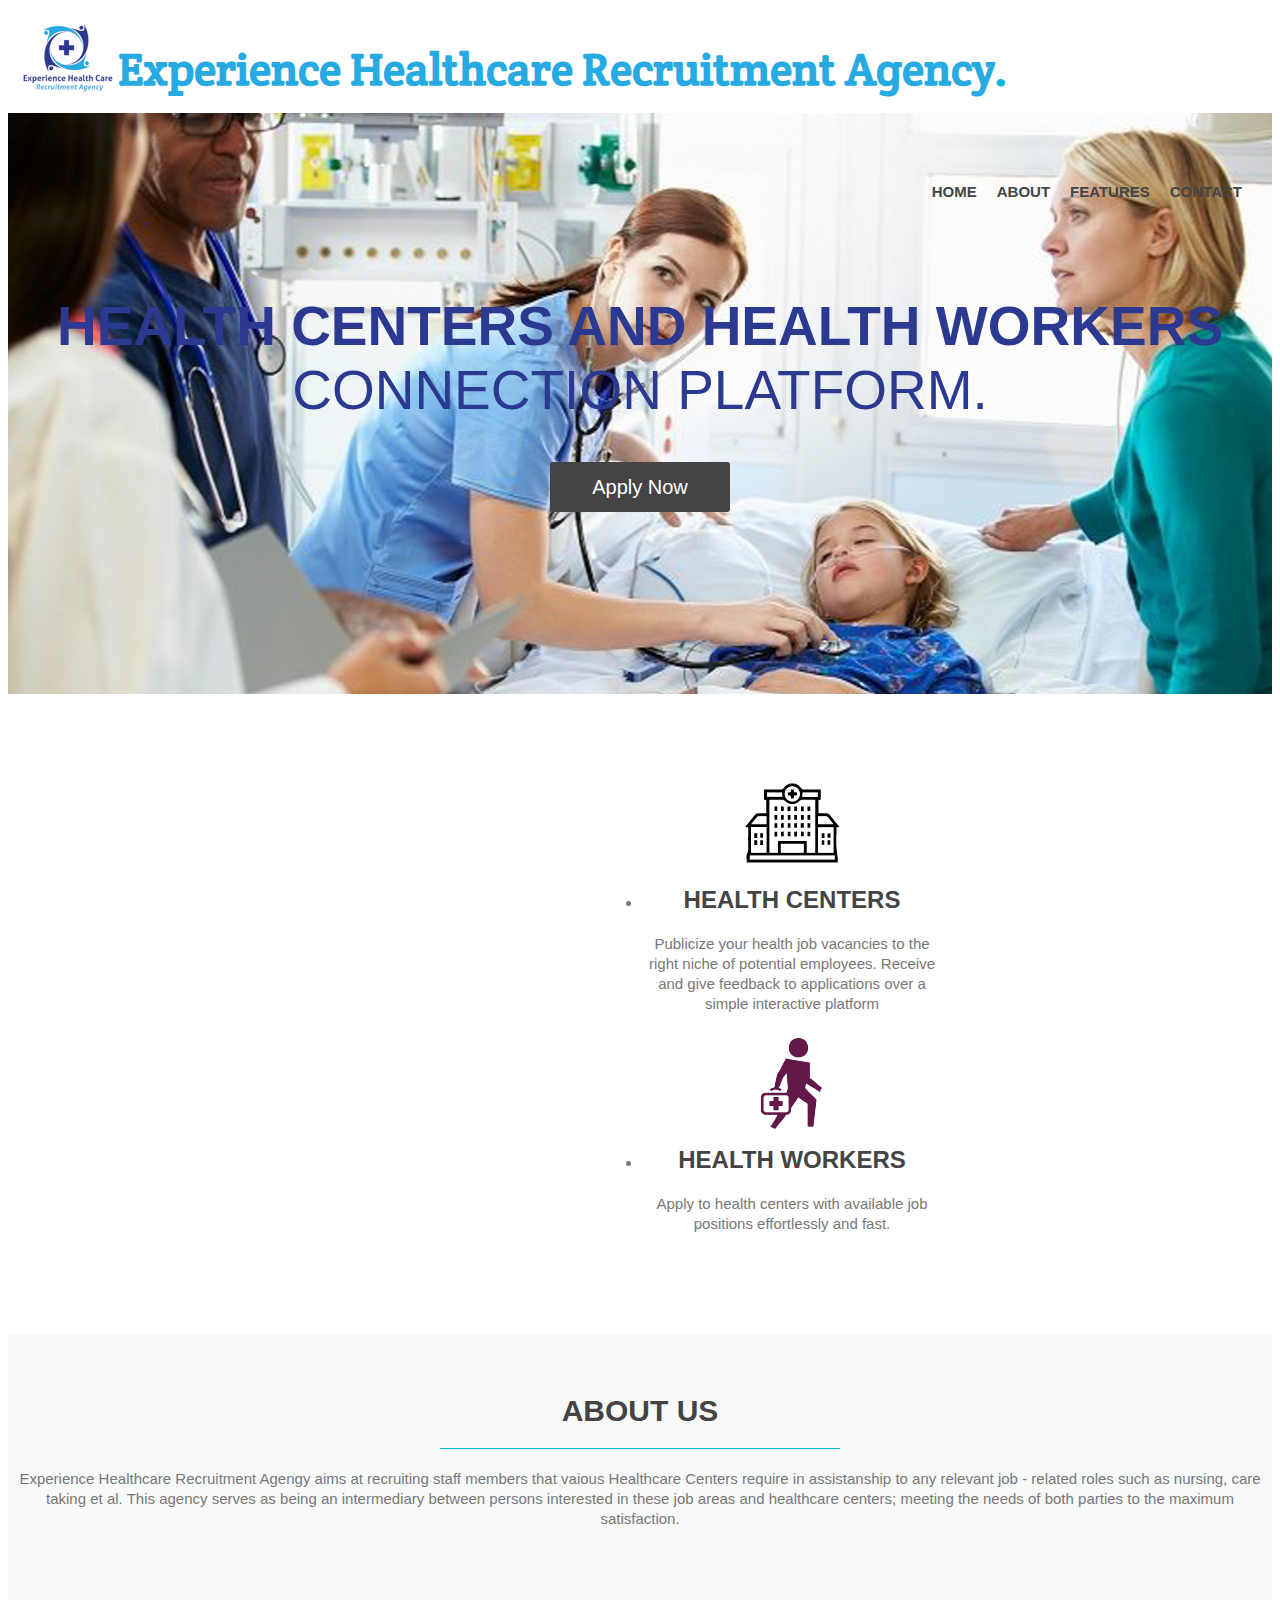
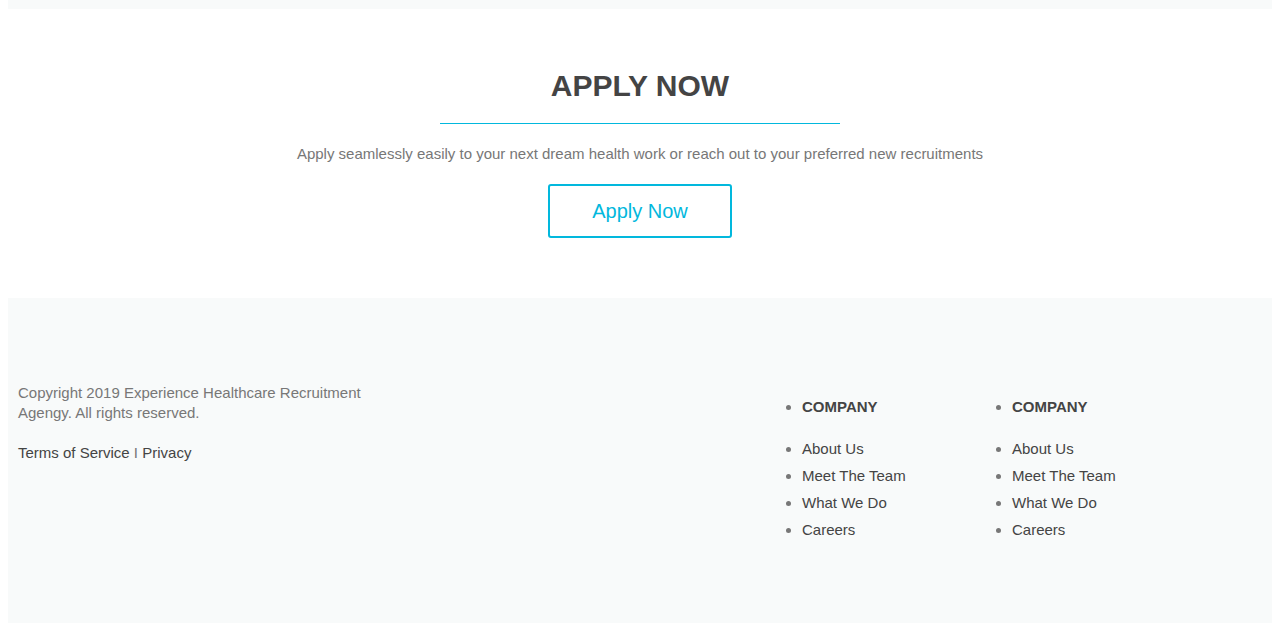
==== index.html @ 357bd278 "First Commit" ====
<!DOCTYPE HTML>
<html>
<head>
	<link rel="stylesheet" type="text/css" href="css/reset.css">
	<link rel="stylesheet" type="text/css" href="css/style.css">
	<link href='http://fonts.googleapis.com/css?family=Crete+Round' rel='stylesheet' type='text/css'>
    <meta http-equiv="Content-Type" content="text/html; charset=utf-8">
    <title>Experience Healthcare Recruitment Agency</title>
    <!--[if lt IE 9]>
    <script src="http://html5shiv.googlecode.com/svn/trunk/html5.js"></script>
    <![endif]-->
</head>

<body>
    <header>
        <div class="wrapper">
        <img src="images/logo.jpg" alt="logo" />
        <h1>Experience Healthcare Recruitment Agency<span class="color">.</span></h1>
        <nav>
            <ul>
                <li><a href="#">Home</a></li>
                <li><a href="#about">About</a></li>
                <li><a href="#values">Features</a></li>
                <li><a href="#footer-links">Contact</a></li>
            </ul>
        </nav>
    </div>
    </header>

    <div id="logo-pic">
         <div class="wrapper">
        <h2><strong>Health Centers and Health Workers</strong><br/>
        connection platform.</h2>
        <a href="online_form.html" class="button-1">Apply Now</a>
    </div>
    </div>

    <div id="values">
       <div class="wrapper">
        <ul>
            <li class="health-center">
                <h4>Health Centers</h4>
                <p>Publicize your health job vacancies to the right niche of potential employees. Receive and give feedback to applications over a simple interactive platform</p>
            </li>
            <li class="health-workers">
                <h4>Health Workers</h4>
                <p> Apply to health centers with available job positions effortlessly and fast.</p>
            </li>
            <div class="clear"></div>
        </ul>
    </div>
    </div>

    <div id="about">
         <div class="wrapper">
        <article>
            <h3>About US</h3>
            <p>Experience Healthcare Recruitment Agengy aims at recruiting staff members that vaious Healthcare Centers require in assistanship to any relevant job - related roles such as nursing, care taking et al. This agency serves as being an intermediary between persons interested in these job areas and healthcare centers; meeting the needs of both parties to the maximum satisfaction.  </p>
        </article>
    </div>
    </div>



    <div id="apply-now">
    	<div class="wrapper">
        <h3>Apply Now</h3>
        <p> Apply seamlessly easily to your next dream health work or reach out to your preferred new recruitments </p>
        <a href="online_form.html" class="button-2">Apply Now</a>
    </div>
    </div>

    <footer>
        <div class="wrapper">
        <div id="footer-info">
            <p>Copyright 2019 Experience Healthcare Recruitment Agengy. All rights reserved.</p>
            <p><a href="#">Terms of Service</a> I <a href="#">Privacy</a></p>
        </div>
        <div id="footer-links">
            <ul>
                <li><h5>Company</h5></li>
                <li><a href="#">About Us</a></li>
                <li><a href="#">Meet The Team</a></li>
                <li><a href="#">What We Do</a></li>
                <li><a href="#">Careers</a></li>
            </ul>
            <ul>
                <li><h5>Company</h5></li>
                <li><a href="#">About Us</a></li>
                <li><a href="#">Meet The Team</a></li>
                <li><a href="#">What We Do</a></li>
                <li><a href="#">Careers</a></li>
            </ul>

        </div>
        <div class="clear"></div>
    </div
    </footer>

</body>
</html>
---- css/style.css ----
body {
    background-color: #fff;
    color: #777;
    font: normal 15px "Helvetica Neue", Arial, Helvetica, Geneva, sans-serif;
}
p {
    line-height: 20px;
    margin-bottom: 20px;
}
h1 {
    font-family: 'Crete Round', serif;
    font-weight: bold;
    color: #27AAE1;
    font-size: 45px;
    margin-bottom: 20px;
}
h2 {
    font-weight: 300;
    color: #2B3990;
    font-size: 55px;
    text-transform: uppercase;
    text-align: center;
    margin-bottom: 20px;
}
h3 {
    font-size: 30px;
    color: #444;
    font-weight: bold;
    text-transform: uppercase;
    text-align: center;
    margin-bottom: 20px;
}
h4 {
    font-size: 24px;
    color: #444;
    font-weight: bold;
    text-transform: uppercase;
    margin-bottom: 20px;
}
h5 {
    font-size: 15px;
    color: #444;
    font-weight: bold;
    text-transform: uppercase;
}
a {
    text-decoration: none;
    color: #444;
}
a:hover {
    color: #02b8dd;
}
strong {
    font-weight: bold;
}
small {
    font-size: 13px;
    color: #777;
    font-style: italic;
}
.clear {
    clear: both;
}

.wrapper img {
  float: left;
  width: 100px;
  height: 100px;
  background: #fff;
}

.wrapper {
    margin: 0 auto;
    padding: 0 10px;

    ;
}



header {
    height: 105px;
}
header h1 {
    float: left;
    margin-top: 32px;
}
header h1 .color {
    color: #02b8dd;
}
header nav {
    float: right;
}
header nav ul li {
    float: left;
    display: inline-block;
    margin-top: 50px;
}
header nav ul li a {
    color: #444;
    text-transform: uppercase;
    font-weight: bold;
    display: block;
    margin-right: 20px;
}

#logo-pic {
    height: 580px;
    padding-top: 1px;
    background: url('../images/logo2.jpg') no-repeat center;
}
#logo-pic h2 {
    margin: 180px 0 40px 0;
}
.button-1 {
    display: block;
    text-align: center;
    background: #444;
    border-radius: 3px;
    color: #fff;
    width: 180px;
    height: 50px;
    font-size: 20px;
    line-height: 50px;
    margin: 0 auto;
}
.button-1:hover {
    background-color: #02b8dd;
    color: #fff;
}

#values ul {
    margin: 80px 0;
}
#values ul li {
    width: 300px;
    padding-top: 80px;
    float: right;
    margin-right: 320px;
    text-align: center;
}
#values ul li.health-center {
    background: url('../images/healthcenter2.png') no-repeat top center;
}
#values ul li.health-workers {
    background: url('../images/healthworker5.png') no-repeat top center;
}
 
#about {
    background-color: #f8fafa;
    padding: 60px 0;
    text-align: center;
}
#about h3 {
    display: block;
    margin: 0 auto 20px auto;
    width: 400px;
    border-bottom: 1px solid #02b8dd;
    padding: 0 0 20px 0;
}
#about a img {
    margin: 20px 0;
}

#apply-now {
    padding: 60px 0;
    text-align: center;
}
#apply-now h3 {
    display: block;
    margin: 0 auto 20px auto;
    width: 400px;
    border-bottom: 1px solid #02b8dd;
    padding: 0 0 20px 0;
}
.button-2 {
    display: block;
    margin: 0 auto;
    border: 2px solid #02b8dd;
    color: #02b8dd;
    border-radius: 3px;
    width: 180px;
    height: 50px;
    font-size: 20px;
    line-height: 50px;
}
.button-2:hover {
    background-color: #02b8dd;
    color: #fff;
}

footer {
    padding: 60px 0;
    background-color: #f8fafa;
}
#footer-info {
    width: 380px;
    float: left;
    margin-top: 10px;
}
#footer-links {
    width: 520px;
    float: right;
}
#footer-links ul {
    width: 150px;
    float: left;
    margin-left: 20px;
}
#footer-links ul li {
    margin: 10px 0;
}
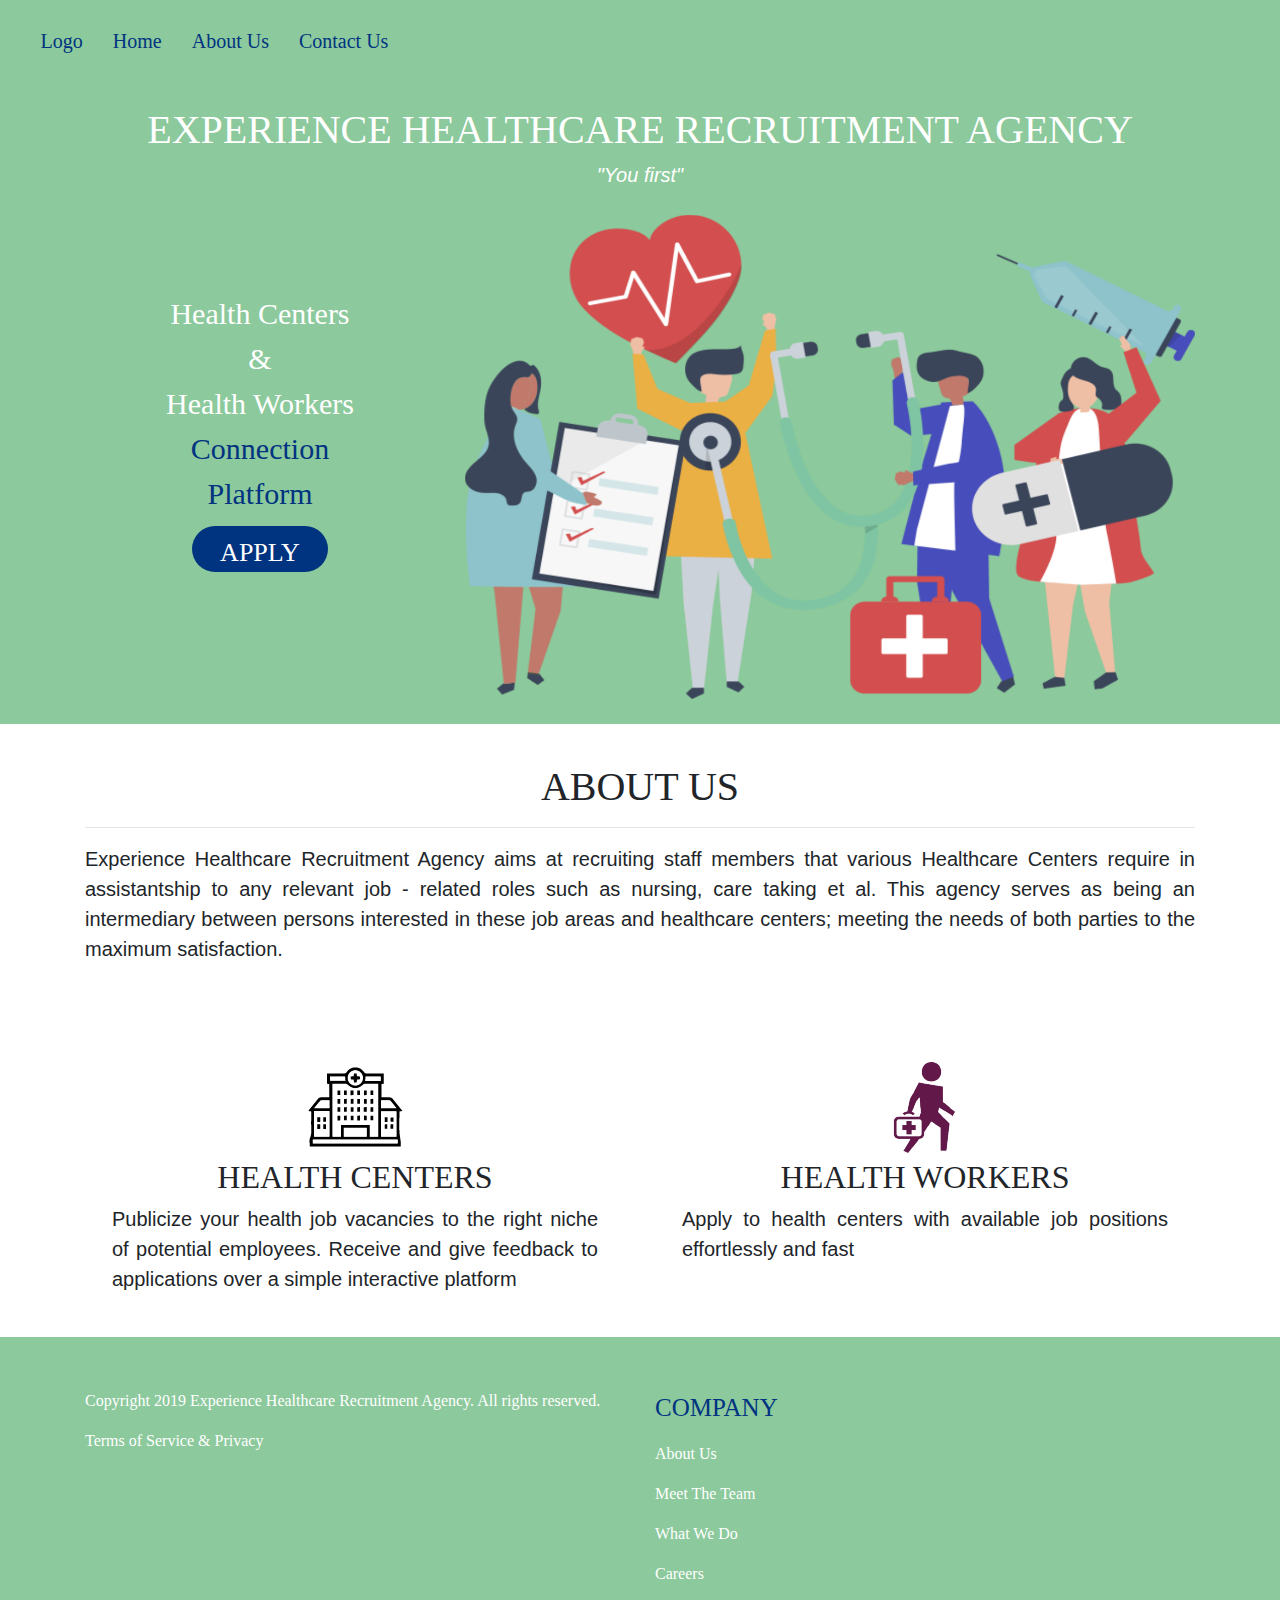
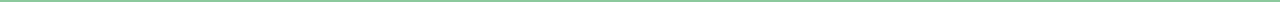
==== commit febb3402: "Updated view" ====
--- a/index.html
+++ b/index.html
@@ -1,101 +1,205 @@
-<!DOCTYPE HTML>
-<html>
-<head>
-	<link rel="stylesheet" type="text/css" href="css/reset.css">
-	<link rel="stylesheet" type="text/css" href="css/style.css">
-	<link href='http://fonts.googleapis.com/css?family=Crete+Round' rel='stylesheet' type='text/css'>
-    <meta http-equiv="Content-Type" content="text/html; charset=utf-8">
-    <title>Experience Healthcare Recruitment Agency</title>
-    <!--[if lt IE 9]>
-    <script src="http://html5shiv.googlecode.com/svn/trunk/html5.js"></script>
-    <![endif]-->
-</head>
-
-<body>
-    <header>
-        <div class="wrapper">
-        <img src="images/logo.jpg" alt="logo" />
-        <h1>Experience Healthcare Recruitment Agency<span class="color">.</span></h1>
-        <nav>
-            <ul>
-                <li><a href="#">Home</a></li>
-                <li><a href="#about">About</a></li>
-                <li><a href="#values">Features</a></li>
-                <li><a href="#footer-links">Contact</a></li>
-            </ul>
-        </nav>
-    </div>
-    </header>
-
-    <div id="logo-pic">
-         <div class="wrapper">
-        <h2><strong>Health Centers and Health Workers</strong><br/>
-        connection platform.</h2>
-        <a href="online_form.html" class="button-1">Apply Now</a>
-    </div>
-    </div>
-
-    <div id="values">
-       <div class="wrapper">
-        <ul>
-            <li class="health-center">
-                <h4>Health Centers</h4>
-                <p>Publicize your health job vacancies to the right niche of potential employees. Receive and give feedback to applications over a simple interactive platform</p>
-            </li>
-            <li class="health-workers">
-                <h4>Health Workers</h4>
-                <p> Apply to health centers with available job positions effortlessly and fast.</p>
-            </li>
-            <div class="clear"></div>
-        </ul>
-    </div>
-    </div>
-
-    <div id="about">
-         <div class="wrapper">
-        <article>
-            <h3>About US</h3>
-            <p>Experience Healthcare Recruitment Agengy aims at recruiting staff members that vaious Healthcare Centers require in assistanship to any relevant job - related roles such as nursing, care taking et al. This agency serves as being an intermediary between persons interested in these job areas and healthcare centers; meeting the needs of both parties to the maximum satisfaction.  </p>
-        </article>
-    </div>
-    </div>
-
-
-
-    <div id="apply-now">
-    	<div class="wrapper">
-        <h3>Apply Now</h3>
-        <p> Apply seamlessly easily to your next dream health work or reach out to your preferred new recruitments </p>
-        <a href="online_form.html" class="button-2">Apply Now</a>
-    </div>
-    </div>
-
-    <footer>
-        <div class="wrapper">
-        <div id="footer-info">
-            <p>Copyright 2019 Experience Healthcare Recruitment Agengy. All rights reserved.</p>
-            <p><a href="#">Terms of Service</a> I <a href="#">Privacy</a></p>
-        </div>
-        <div id="footer-links">
-            <ul>
-                <li><h5>Company</h5></li>
-                <li><a href="#">About Us</a></li>
-                <li><a href="#">Meet The Team</a></li>
-                <li><a href="#">What We Do</a></li>
-                <li><a href="#">Careers</a></li>
-            </ul>
-            <ul>
-                <li><h5>Company</h5></li>
-                <li><a href="#">About Us</a></li>
-                <li><a href="#">Meet The Team</a></li>
-                <li><a href="#">What We Do</a></li>
-                <li><a href="#">Careers</a></li>
-            </ul>
-
-        </div>
-        <div class="clear"></div>
-    </div
-    </footer>
-
-</body>
-</html>
+<!DOCTYPE html>
+<html>
+    <head>
+        <title></title>
+        <link href="https://fonts.googleapis.com/css?family=Bellefair|Roboto|Bree+Serif|Lora|Roboto+Condensed|Source+Code+Pro" rel="stylesheet">
+        <link rel="stylesheet" type="text/css" href="fonts/webfontkit-20200106-151050/stylesheet.css" />
+        <link rel="stylesheet" href="https://stackpath.bootstrapcdn.com/bootstrap/4.4.1/css/bootstrap.min.css" integrity="sha384-Vkoo8x4CGsO3+Hhxv8T/Q5PaXtkKtu6ug5TOeNV6gBiFeWPGFN9MuhOf23Q9Ifjh" crossorigin="anonymous">
+
+        <style>
+            body {
+                background-color: white;
+                font-family: Dyuthi;
+            }
+
+            div.section_1_container {
+                background-color: #8cc99cff;
+                width: 100%;
+                padding: 2%;
+            }
+            div.section_1_container {
+                color: white;
+            }
+            div.section_1_header{
+                color: #003380ff;
+                font-size: 20px;
+            }
+            div.company_title {
+                padding-top: 4%;
+                text-align: center;
+                font-size: 40px;
+            }
+            div.company_slogan {
+                text-align: center;
+                font-size: 20px;
+                font-style: italic;
+                font-family: Arial;
+            }
+            img.logo {
+                width: 10%;
+            }
+            .blue-font{
+                color: #003380ff;
+            }
+            div.descriptor{
+                text-align: center;
+                font-size: 20px;
+                padding-top: 2%;
+            }
+            .vector-image{
+                width: 100%;
+                min-width: 450px;
+            }
+            .descriptor-col{
+                margin: auto;
+                font-size: 30px;
+            }
+            .direct-descriptor-container{
+                margin-bottom: 50px;
+            }
+            button{
+                background-color: #003380ff;
+                color: white;
+                padding: 2% 8% 0 8%;
+                border: 0;
+                border-radius: 30px;
+                -moz-border-radius: 30px;
+                margin-top: 10px;
+                font-size: 26px;
+            }
+            div.section_2_container{
+                font-family: Arial;
+                padding-top: 3%;
+                padding-left: 5%;
+                padding-right: 5%;
+                text-align: justify;
+                font-size: 20px;
+                padding-bottom: 3%;
+            }
+            h1 {
+                text-align: center;
+                font-family: Dyuthi;
+            }
+            div.section_3_container{
+                font-family: Arial;
+                font-size: 20px;
+                padding-top: 1%;
+            }
+            div.stakeholder-container{
+                text-align: center;
+                padding: 5%;
+            }
+            p.stakeholder-item{
+                text-align: justify;
+            }
+            h2.stakeholder-item{
+                font-family: Dyuthi;
+            }
+            div.section_4_container{
+                background-color: #8cc99cff;
+                color: white;
+                padding-top: 4%;
+            }
+            .list-heading{
+                color: #003380ff;
+                font-family: Dyuthi;
+                font-size: 25px;
+
+            }
+            ul{
+                font-family: Arial;
+                font-size: 18px;
+            }
+            a.nav-links {
+                color: #003380ff;
+            }
+            a {
+                color: white;
+            }
+
+        </style>
+    </head>
+    <body>
+        <div class="section_1_container">
+            <div class="section_1_header container-fluid">
+                <div class="row">
+                    <div class="col col-md-auto">Logo</div>
+                    <div class="col col-md-auto"><a href="#" class="nav-links">Home</a></div>
+                    <div class="col col-md-auto"><a href="#about-us" class="nav-links">About Us</a></div>
+                    <div class="col col-md-auto"><a href="#" class="nav-links">Contact Us</a></div>
+                    <div class="col"></div>
+                </div>
+            </div>
+
+            <div class="container">
+                <div class="company_title">EXPERIENCE HEALTHCARE RECRUITMENT AGENCY</div>
+                <div class="company_slogan">"You first"</div>
+            </div>
+
+            <div class="container descriptor">
+                <div class="row">
+                    <div class="col col-md-4 descriptor-col">
+                        <div class="direct-descriptor-container">
+                            Health Centers<br>
+                            &<br>
+                            Health Workers<br>
+                            <span class="blue-font">Connection</span><br>
+                            <span class="blue-font">Platform</span><br>
+                            <a href="/apply"><button>APPLY</button></a>
+                        </div>
+
+                    </div>
+                    <div class="col col-md-8"><img src="./images/vector.png" class="vector-image"></div>
+                </div>
+            </div>
+        </div>
+
+        <div class="section_2_container">
+            <div class="container">
+                <h1 id="about-us" name="about-us">ABOUT US</h1>
+                <hr>
+                <p>Experience Healthcare Recruitment Agency aims at recruiting staff members that various Healthcare Centers require in assistantship to any relevant job - related roles such as nursing, care taking et al. This agency serves as being an intermediary between persons interested in these job areas and healthcare centers; meeting the needs of both parties to the maximum satisfaction.</p>
+            </div>
+        </div>
+
+        <div class="section_3_container">
+            <div class="container">
+                <div class="row">
+                    <div class="col col-12 col-sm-12 col-md-12 col-lg-6">
+                        <div class="stakeholder-container">
+                            <img src="images/healthcenter2.png" class="stakeholder-item">
+                            <h2 class="stakeholder-item">HEALTH CENTERS</h2>
+                            <p class="stakeholder-item">Publicize your health job vacancies to the right niche of potential employees. Receive and give feedback to applications over a simple interactive platform</p>
+                        </div>
+                    </div>
+                    <div class="col col-12 col-sm-12 col-md-12 col-md-12 col-lg-6">
+                        <div class="stakeholder-container">
+                            <img src="images/healthworker5.png" class="stakeholder-item">
+                            <h2 class="stakeholder-item">HEALTH WORKERS</h2>
+                            <p class="stakeholder-item">Apply to health centers with available job positions effortlessly and fast</p>
+                        </div>
+
+                    </div>
+                </div>
+            </div>
+        </div>
+
+        <div class="section_4_container">
+            <div class="container">
+                <div class="row">
+                    <div class="col">
+                        <p>Copyright 2019 Experience Healthcare Recruitment Agency. All rights reserved.</p>
+                        <p>Terms of Service & Privacy</p>
+                    </div>
+                    <div class="col">
+                        <p class="list-heading">COMPANY</p>
+                        <p><a href="#about-us">About Us</a></p>
+                        <p><a href="#">Meet The Team</a></p>
+                        <p><a href="#">What We Do</a></p>
+                        <p><a href="#">Careers</a></p>
+                    </div>
+                </div>
+            </div>
+        </div>
+    </body>
+</html>
--- a/fonts/webfontkit-20200106-151050/stylesheet.css
+++ b/fonts/webfontkit-20200106-151050/stylesheet.css
@@ -0,0 +1,12 @@
+/*! Generated by Font Squirrel (https://www.fontsquirrel.com) on January 6, 2020 */
+
+
+
+@font-face {
+    font-family: 'dyuthiregular';
+    src: url('dyuthi-webfont.woff2') format('woff2'),
+         url('dyuthi-webfont.woff') format('woff');
+    font-weight: normal;
+    font-style: normal;
+
+}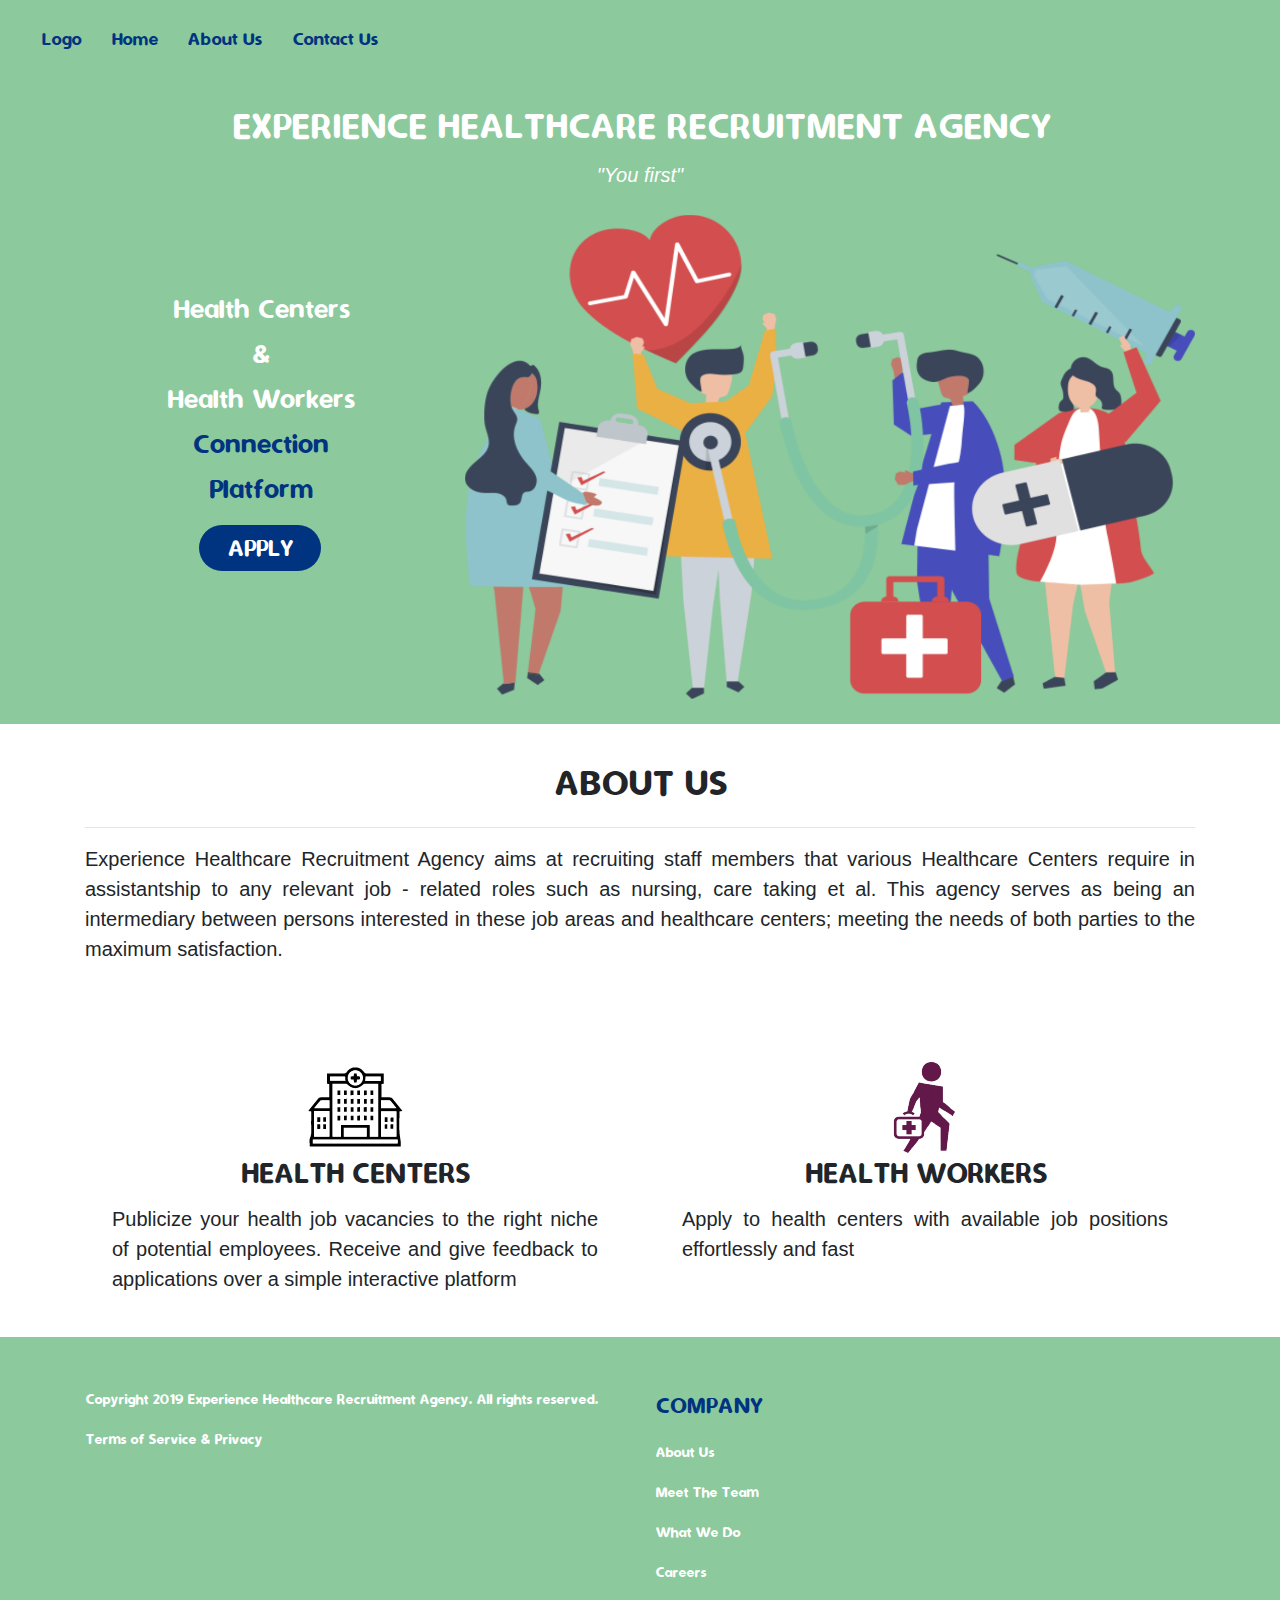
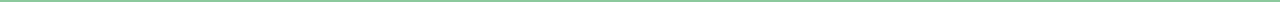
==== commit 6280480f: "Fixed issue with Dyuthi font not working" ====
--- a/index.html
+++ b/index.html
@@ -3,10 +3,17 @@
     <head>
         <title></title>
         <link href="https://fonts.googleapis.com/css?family=Bellefair|Roboto|Bree+Serif|Lora|Roboto+Condensed|Source+Code+Pro" rel="stylesheet">
-        <link rel="stylesheet" type="text/css" href="fonts/webfontkit-20200106-151050/stylesheet.css" />
         <link rel="stylesheet" href="https://stackpath.bootstrapcdn.com/bootstrap/4.4.1/css/bootstrap.min.css" integrity="sha384-Vkoo8x4CGsO3+Hhxv8T/Q5PaXtkKtu6ug5TOeNV6gBiFeWPGFN9MuhOf23Q9Ifjh" crossorigin="anonymous">
 
         <style>
+            @font-face {
+                font-family: 'Dyuthi';
+                src: url('fonts/webfontkit-20200106-151050/dyuthi-webfont.woff2') format('woff2'),
+                     url('fonts/webfontkit-20200106-151050/dyuthi-webfont.woff') format('woff');
+                font-weight: normal;
+                font-style: normal;
+
+            }
             body {
                 background-color: white;
                 font-family: Dyuthi;
@@ -145,7 +152,7 @@
                             Health Workers<br>
                             <span class="blue-font">Connection</span><br>
                             <span class="blue-font">Platform</span><br>
-                            <a href="/apply"><button>APPLY</button></a>
+                            <a href="/online_form.html"><button>APPLY</button></a>
                         </div>
 
                     </div>
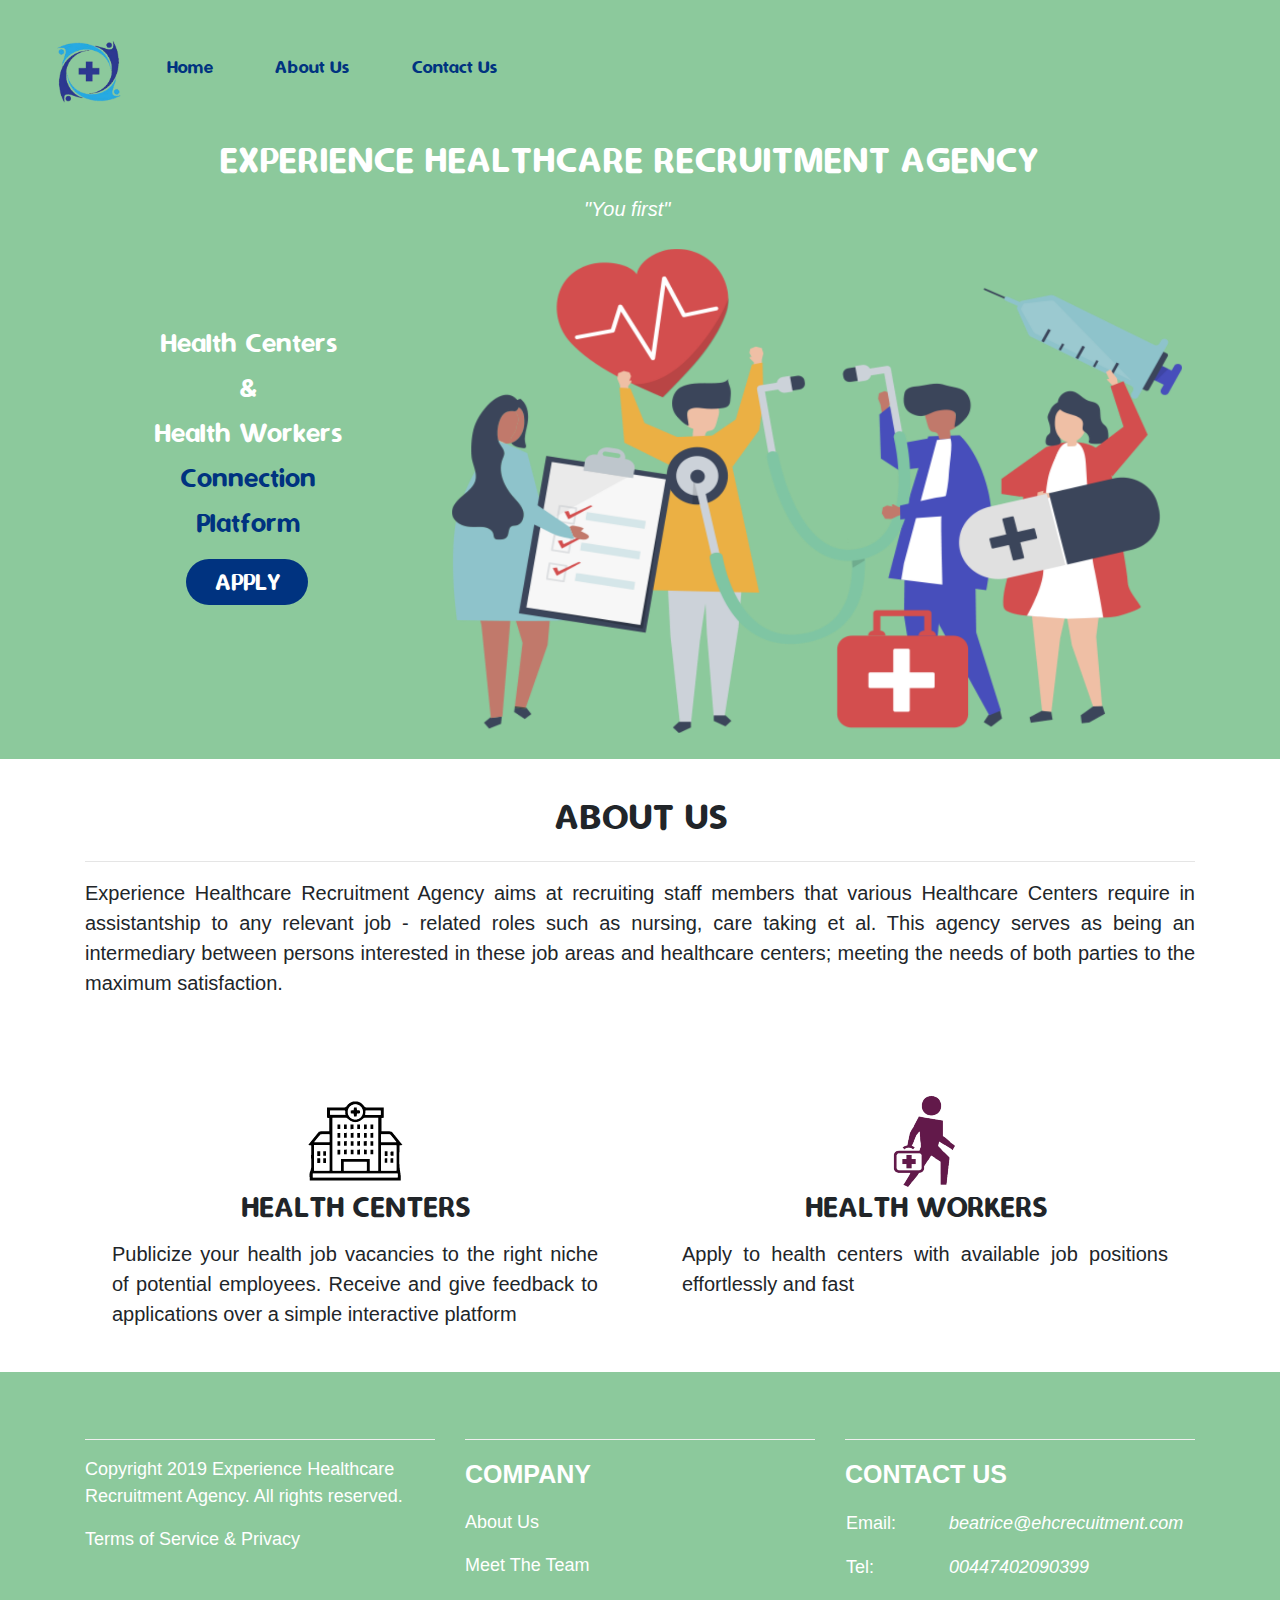
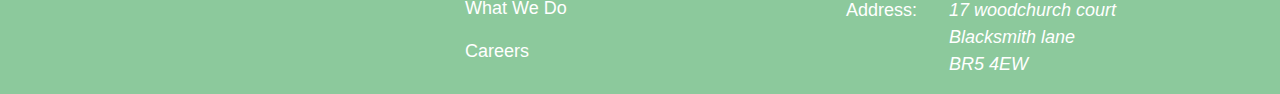
==== commit 89d4dee1: "Added contact info to webpage" ====
--- a/index.html
+++ b/index.html
@@ -3,6 +3,7 @@
     <head>
         <title></title>
         <link href="https://fonts.googleapis.com/css?family=Bellefair|Roboto|Bree+Serif|Lora|Roboto+Condensed|Source+Code+Pro" rel="stylesheet">
+<!--        <link rel="stylesheet" type="text/css" href="fonts/webfontkit-20200106-151050/stylesheet.css" />-->
         <link rel="stylesheet" href="https://stackpath.bootstrapcdn.com/bootstrap/4.4.1/css/bootstrap.min.css" integrity="sha384-Vkoo8x4CGsO3+Hhxv8T/Q5PaXtkKtu6ug5TOeNV6gBiFeWPGFN9MuhOf23Q9Ifjh" crossorigin="anonymous">
 
         <style>
@@ -14,6 +15,7 @@
                 font-style: normal;
 
             }
+
             body {
                 background-color: white;
                 font-family: Dyuthi;
@@ -22,7 +24,7 @@
             div.section_1_container {
                 background-color: #8cc99cff;
                 width: 100%;
-                padding: 2%;
+                padding: 2% 2% 2% 0;
             }
             div.section_1_container {
                 color: white;
@@ -30,9 +32,27 @@
             div.section_1_header{
                 color: #003380ff;
                 font-size: 20px;
+                min-height: 80px;
+            }
+            div.section_1_row{
+                min-height: 80px;
+            }
+            img.logo{
+                height: 70px;
+                width: 150px;
+                margin: auto;
+            }
+            p.nav-link{
+                margin: auto;
+            }
+            div.nav-link{
+                margin: auto;
+            }
+            div.link-container{
+                padding-left: 10px;
             }
             div.company_title {
-                padding-top: 4%;
+                padding-top: 2%;
                 text-align: center;
                 font-size: 40px;
             }
@@ -41,9 +61,6 @@
                 font-size: 20px;
                 font-style: italic;
                 font-family: Arial;
-            }
-            img.logo {
-                width: 10%;
             }
             .blue-font{
                 color: #003380ff;
@@ -106,22 +123,35 @@
                 background-color: #8cc99cff;
                 color: white;
                 padding-top: 4%;
+                font-family: Arial;
+                font-size: 18px;
+                /*font-weight: bold;*/
             }
             .list-heading{
-                color: #003380ff;
-                font-family: Dyuthi;
+                color: white;
+                font-family: Arial;
                 font-size: 25px;
-
-            }
-            ul{
-                font-family: Arial;
-                font-size: 18px;
+                font-weight: bold;
+
             }
             a.nav-links {
                 color: #003380ff;
             }
             a {
                 color: white;
+            }
+            table {
+                border-width: 0;
+            }
+            td{
+                vertical-align: top;
+                padding-bottom: 5%;
+            }
+            td.value{
+                padding-left: 10%;
+            }
+            hr.blue-line{
+                border-color: #efefef;
             }
 
         </style>
@@ -129,12 +159,26 @@
     <body>
         <div class="section_1_container">
             <div class="section_1_header container-fluid">
-                <div class="row">
-                    <div class="col col-md-auto">Logo</div>
-                    <div class="col col-md-auto"><a href="#" class="nav-links">Home</a></div>
-                    <div class="col col-md-auto"><a href="#about-us" class="nav-links">About Us</a></div>
-                    <div class="col col-md-auto"><a href="#" class="nav-links">Contact Us</a></div>
-                    <div class="col"></div>
+                <div class="row section_1_row">
+                    <div class="col col-12 col-sm-12 col-md-4 col-lg-1 col-xl-1 nav-link logo-container">
+                        <div class="row">
+                            <div class="col"></div>
+                            <div class="col"><img src="images/logo.png" class="logo" /></div>
+                            <div class="col"></div>
+                        </div>
+
+                    </div>
+                    <div class="col col-12 col-sm-12 col-md-8 col-lg-11 col-xl-11 col-lg-11 nav-link link-container">
+                       <div class="row">
+                        <div class="col col-md-auto">&nbsp;</div>
+                        <div class="col col-md-auto"><p class="nav-link"><a href="#" class="nav-links">Home</a></p></div>
+                        <div class="col col-md-auto"><p class="nav-link"><a href="#about-us" class="nav-links">About Us</a></p></div>
+                        <div class="col col-md-auto"><p class="nav-link"><a href="#contact-us" class="nav-links">Contact Us</a></p></div>
+                        <div class="col col-md-auto">&nbsp;</div>
+                    </div>
+                    </div>
+
+
                 </div>
             </div>
 
@@ -152,11 +196,11 @@
                             Health Workers<br>
                             <span class="blue-font">Connection</span><br>
                             <span class="blue-font">Platform</span><br>
-                            <a href="/online_form.html"><button>APPLY</button></a>
-                        </div>
-
-                    </div>
-                    <div class="col col-md-8"><img src="./images/vector.png" class="vector-image"></div>
+                            <a href="/apply"><button>APPLY</button></a>
+                        </div>
+
+                    </div>
+                    <div class="col col-md-8"><img src="images/vector.png" class="vector-image"></div>
                 </div>
             </div>
         </div>
@@ -194,16 +238,43 @@
         <div class="section_4_container">
             <div class="container">
                 <div class="row">
-                    <div class="col">
+                    <div class="col col-12 col-sm-12 col-md-12 col-lg-4 col-xl-4">
+                        <hr class="blue-line">
                         <p>Copyright 2019 Experience Healthcare Recruitment Agency. All rights reserved.</p>
                         <p>Terms of Service & Privacy</p>
                     </div>
-                    <div class="col">
+                    <div class="col col-12 col-sm-12 col-md-12 col-lg-4 col-xl-4">
+                        <hr class="blue-line">
                         <p class="list-heading">COMPANY</p>
                         <p><a href="#about-us">About Us</a></p>
                         <p><a href="#">Meet The Team</a></p>
                         <p><a href="#">What We Do</a></p>
                         <p><a href="#">Careers</a></p>
+
+                    </div>
+                    <div class="col col-12 col-sm-12 col-md-12 col-lg-4 col-xl-4">
+                        <hr class="blue-line">
+                        <p class="list-heading" id="contact-us" name="contact-us"> CONTACT US</p>
+                        <table>
+                            <tr>
+                                <td><span>Email:</span></td>
+                                <td class="value"><i>beatrice@ehcrecuitment.com</i></td>
+                            </tr>
+                            <tr>
+                                <td><span>Tel:</span></td>
+                                <td class="value"><i>00447402090399</i></td>
+                            </tr>
+                            <tr>
+                                <td><span>Address:</span></td>
+                                <td class="value">
+                                    <i>
+                                        17 woodchurch court<br>
+                                        Blacksmith lane<br>
+                                        BR5 4EW
+                                    </i>
+                                </td>
+                            </tr>
+                        </table>
                     </div>
                 </div>
             </div>
--- a/fonts/webfontkit-20200106-151050/stylesheet.css
+++ b/fonts/webfontkit-20200106-151050/stylesheet.css
@@ -0,0 +1,12 @@
+/*! Generated by Font Squirrel (https://www.fontsquirrel.com) on January 6, 2020 */
+
+
+
+@font-face {
+    font-family: 'dyuthiregular';
+    src: url('dyuthi-webfont.woff2') format('woff2'),
+         url('dyuthi-webfont.woff') format('woff');
+    font-weight: normal;
+    font-style: normal;
+
+}